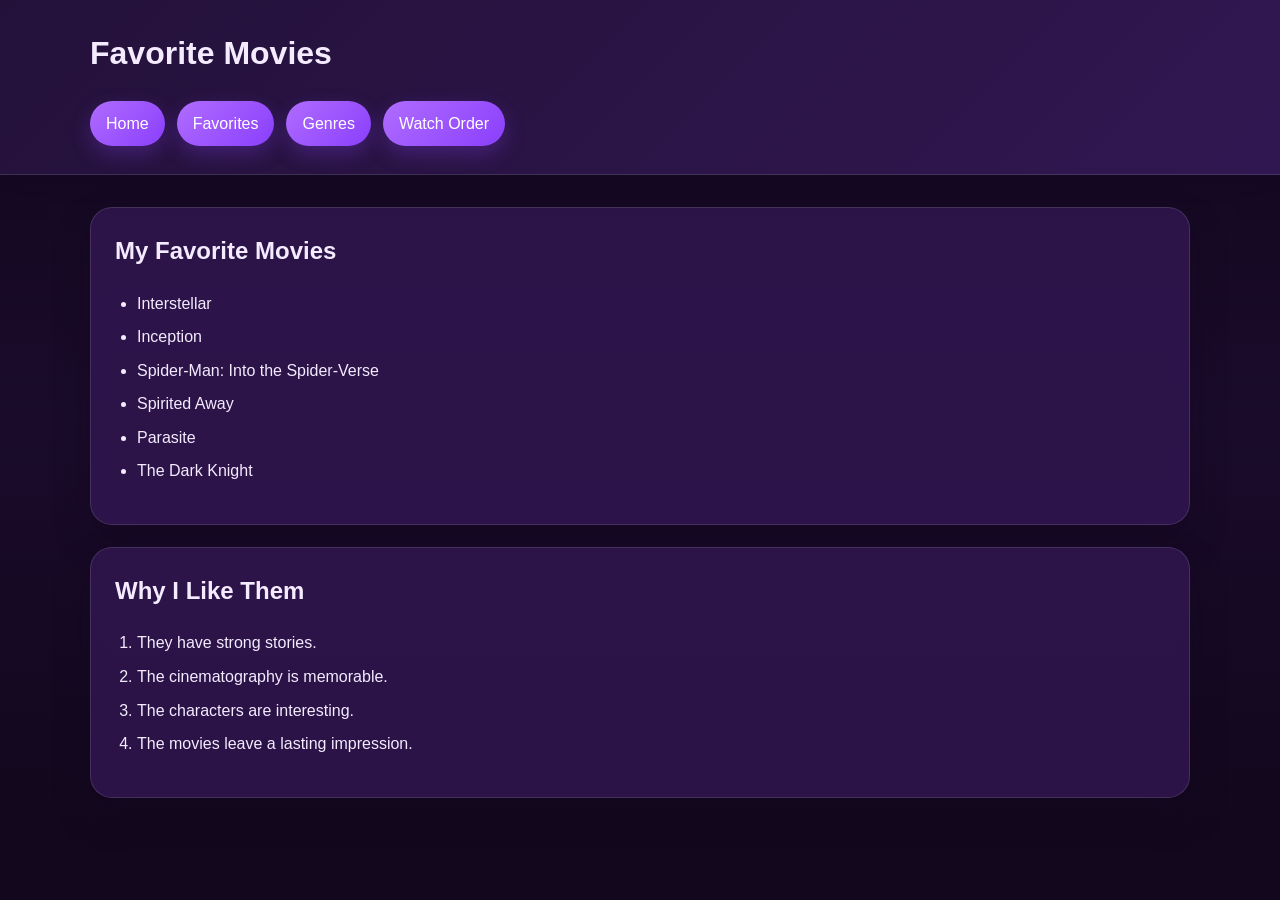
==== favorites.html @ a5f2a050 "Add files via upload" ====
<!DOCTYPE html>
<html lang="en">
<head>
  <meta charset="UTF-8">
  <meta name="viewport" content="width=device-width, initial-scale=1.0">
  <title>Favorite Movies</title>
  <link rel="stylesheet" href="styles.css">
</head>
<body>
  <header class="site-header">
    <div class="container">
      <h1>Favorite Movies</h1>
      <nav>
        <ul class="nav-list">
          <li><a href="index.html">Home</a></li>
          <li><a href="favorites.html">Favorites</a></li>
          <li><a href="genres.html">Genres</a></li>
          <li><a href="watch-order.html">Watch Order</a></li>
        </ul>
      </nav>
    </div>
  </header>

  <main class="container grid-single">
    <section class="card">
      <h2>My Favorite Movies</h2>
      <ul>
        <li>Interstellar</li>
        <li>Inception</li>
        <li>Spider-Man: Into the Spider-Verse</li>
        <li>Spirited Away</li>
        <li>Parasite</li>
        <li>The Dark Knight</li>
      </ul>
    </section>

    <section class="card">
      <h2>Why I Like Them</h2>
      <ol>
        <li>They have strong stories.</li>
        <li>The cinematography is memorable.</li>
        <li>The characters are interesting.</li>
        <li>The movies leave a lasting impression.</li>
      </ol>
    </section>
  </main>
</body>
</html>
---- styles.css ----
:root {
  --bg: #14091f;
  --panel: #24113a;
  --panel-2: #311751;
  --text: #f4ebff;
  --muted: #d3b8ff;
  --accent: #b06cff;
  --accent-2: #8a3ffc;
  --border: rgba(255, 255, 255, 0.12);
  --shadow: rgba(19, 7, 32, 0.45);
}

* {
  box-sizing: border-box;
}

body {
  margin: 0;
  font-family: Arial, Helvetica, sans-serif;
  background: linear-gradient(180deg, #12071c 0%, #1a0b2b 50%, #12071c 100%);
  color: var(--text);
  line-height: 1.6;
}

.container {
  width: min(1100px, calc(100% - 32px));
  margin: 0 auto;
}

.site-header {
  background: linear-gradient(135deg, var(--panel) 0%, var(--panel-2) 100%);
  border-bottom: 1px solid var(--border);
  box-shadow: 0 10px 30px var(--shadow);
  padding: 28px 0 20px;
}

h1, h2 {
  margin-top: 0;
}

.subtitle {
  color: var(--muted);
  margin-bottom: 18px;
}

.nav-list {
  list-style: none;
  padding: 0;
  margin: 0;
  display: flex;
  flex-wrap: wrap;
  gap: 12px;
}

.nav-list a,
a.button {
  display: inline-block;
  text-decoration: none;
  color: white;
  background: linear-gradient(135deg, var(--accent) 0%, var(--accent-2) 100%);
  padding: 10px 16px;
  border-radius: 999px;
  transition: transform 0.2s ease, box-shadow 0.2s ease, opacity 0.2s ease;
  box-shadow: 0 8px 20px rgba(138, 63, 252, 0.28);
}

.nav-list a:hover,
a.button:hover,
a:hover {
  transform: translateY(-2px);
  opacity: 0.95;
}

main {
  padding: 32px 0 40px;
}

.grid {
  display: grid;
  grid-template-columns: repeat(auto-fit, minmax(250px, 1fr));
  gap: 22px;
}

.grid-single {
  display: grid;
  gap: 22px;
}

.card {
  background: rgba(49, 23, 81, 0.82);
  border: 1px solid var(--border);
  border-radius: 22px;
  padding: 24px;
  box-shadow: 0 18px 35px var(--shadow);
  backdrop-filter: blur(6px);
}

.hero {
  grid-column: 1 / -1;
  background: linear-gradient(135deg, rgba(79, 31, 130, 0.95), rgba(37, 14, 61, 0.95));
}

ul, ol {
  padding-left: 22px;
}

li {
  margin-bottom: 8px;
}

a {
  color: #e9d5ff;
}

@media (max-width: 640px) {
  .site-header {
    padding-top: 22px;
  }

  .nav-list {
    gap: 10px;
  }

  .nav-list a,
  a.button {
    width: 100%;
    text-align: center;
  }
}
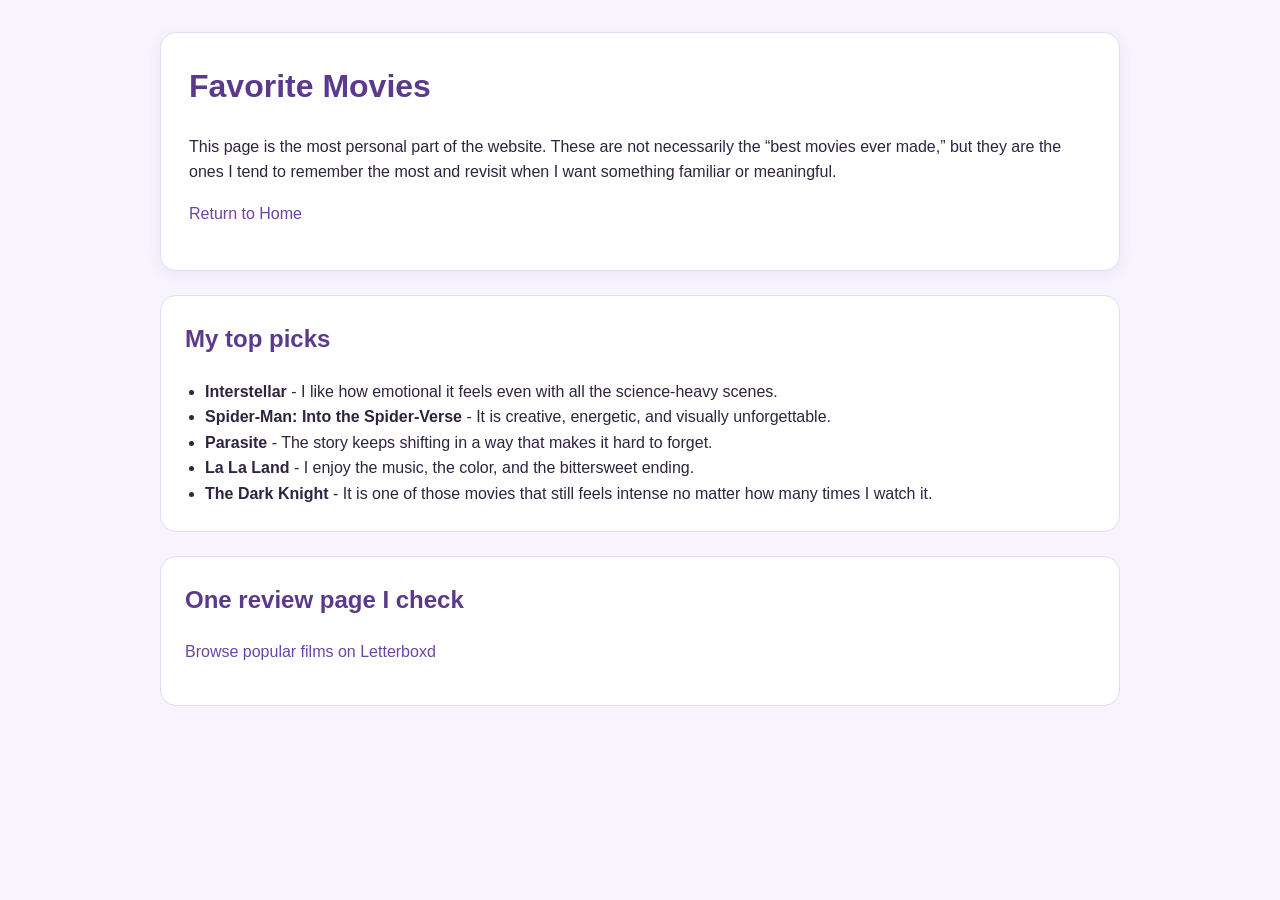
==== commit dc91afbe: "Add files via upload" ====
--- a/favorites.html
+++ b/favorites.html
@@ -4,45 +4,30 @@
   <meta charset="UTF-8">
   <meta name="viewport" content="width=device-width, initial-scale=1.0">
   <title>Favorite Movies</title>
-  <link rel="stylesheet" href="styles.css">
 </head>
-<body>
-  <header class="site-header">
-    <div class="container">
-      <h1>Favorite Movies</h1>
-      <nav>
-        <ul class="nav-list">
-          <li><a href="index.html">Home</a></li>
-          <li><a href="favorites.html">Favorites</a></li>
-          <li><a href="genres.html">Genres</a></li>
-          <li><a href="watch-order.html">Watch Order</a></li>
-        </ul>
-      </nav>
+<body style="margin:0; font-family:Arial, Helvetica, sans-serif; background-color:#f7f4ff; color:#2f2340; line-height:1.6;">
+  <div style="max-width:960px; margin:0 auto; padding:32px 20px;">
+    <div style="background-color:#ffffff; border:1px solid #e4daf7; border-radius:16px; padding:28px; box-shadow:0 4px 14px rgba(76, 54, 110, 0.08);">
+      <h1 style="margin-top:0; color:#5b3a8e;">Favorite Movies</h1>
+      <p>This page is the most personal part of the website. These are not necessarily the “best movies ever made,” but they are the ones I tend to remember the most and revisit when I want something familiar or meaningful.</p>
+      <p><a href="index.html" style="color:#6c45a4; text-decoration:none;">Return to Home</a></p>
     </div>
-  </header>
 
-  <main class="container grid-single">
-    <section class="card">
-      <h2>My Favorite Movies</h2>
-      <ul>
-        <li>Interstellar</li>
-        <li>Inception</li>
-        <li>Spider-Man: Into the Spider-Verse</li>
-        <li>Spirited Away</li>
-        <li>Parasite</li>
-        <li>The Dark Knight</li>
+    <div style="margin-top:24px; background-color:#ffffff; border:1px solid #e4daf7; border-radius:16px; padding:24px;">
+      <h2 style="margin-top:0; color:#5b3a8e;">My top picks</h2>
+      <ul style="padding-left:20px; margin-bottom:0;">
+        <li><strong>Interstellar</strong> - I like how emotional it feels even with all the science-heavy scenes.</li>
+        <li><strong>Spider-Man: Into the Spider-Verse</strong> - It is creative, energetic, and visually unforgettable.</li>
+        <li><strong>Parasite</strong> - The story keeps shifting in a way that makes it hard to forget.</li>
+        <li><strong>La La Land</strong> - I enjoy the music, the color, and the bittersweet ending.</li>
+        <li><strong>The Dark Knight</strong> - It is one of those movies that still feels intense no matter how many times I watch it.</li>
       </ul>
-    </section>
+    </div>
 
-    <section class="card">
-      <h2>Why I Like Them</h2>
-      <ol>
-        <li>They have strong stories.</li>
-        <li>The cinematography is memorable.</li>
-        <li>The characters are interesting.</li>
-        <li>The movies leave a lasting impression.</li>
-      </ol>
-    </section>
-  </main>
+    <div style="margin-top:24px; background-color:#ffffff; border:1px solid #e4daf7; border-radius:16px; padding:24px;">
+      <h2 style="margin-top:0; color:#5b3a8e;">One review page I check</h2>
+      <p><a href="https://letterboxd.com/films/popular/" target="_blank" style="color:#6c45a4; text-decoration:none;">Browse popular films on Letterboxd</a></p>
+    </div>
+  </div>
 </body>
 </html>
